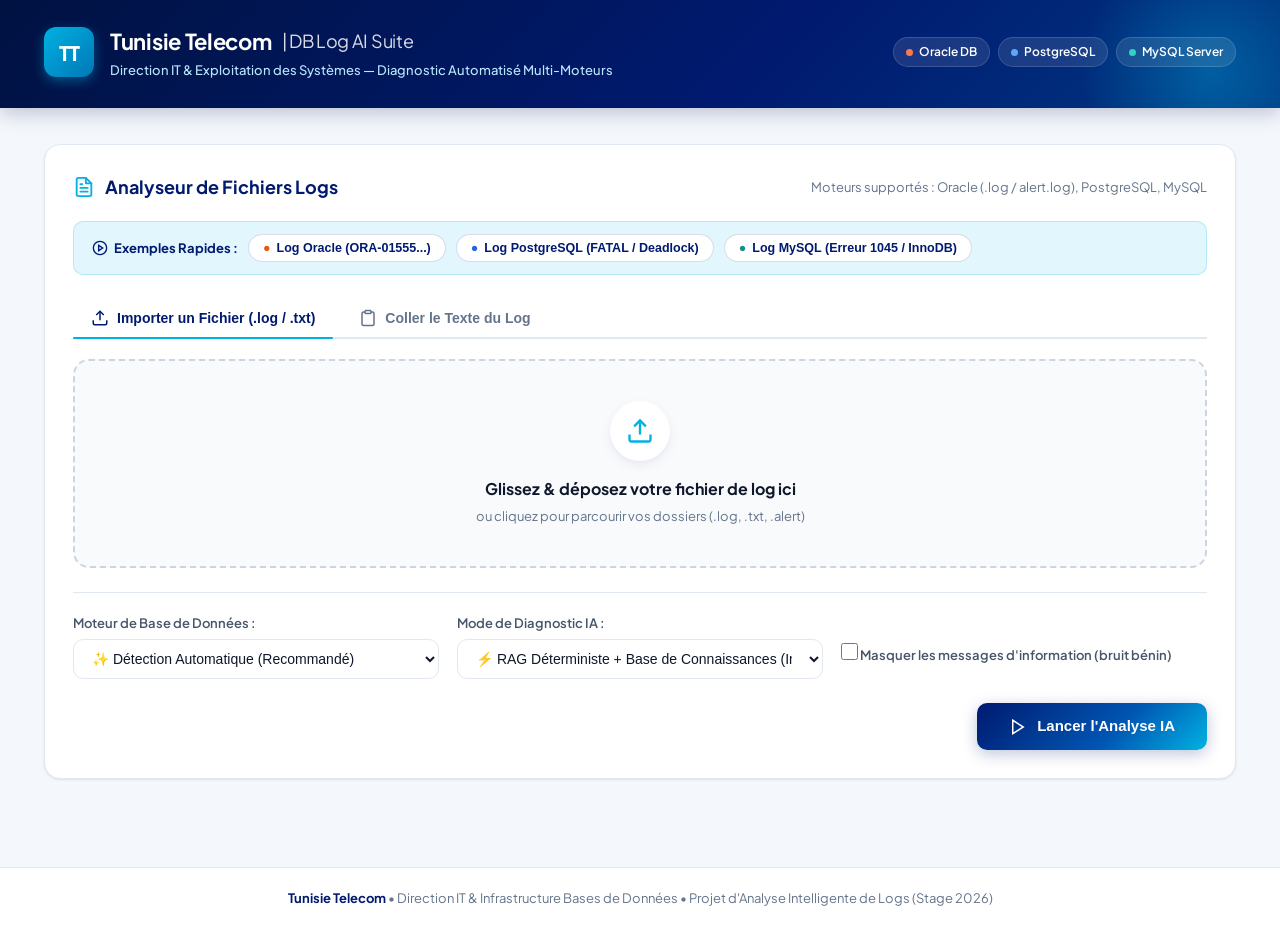
==== static/index.html @ 20596540 "feat: add Tunisie Telecom branded Web UI dashboard and Railway deployment configuration" ====
<!DOCTYPE html>
<html lang="fr">
<head>
  <meta charset="UTF-8">
  <meta name="viewport" content="width=device-width, initial-scale=1.0">
  <title>Tunisie Telecom — Triage & Diagnostic IA des Logs de Bases de Données</title>
  <meta name="description" content="Plateforme automatisée de diagnostic intelligent des logs de bases de données (Oracle, PostgreSQL, MySQL) développée pour Tunisie Telecom.">
  
  <!-- Fonts -->
  <link rel="preconnect" href="https://fonts.googleapis.com">
  <link rel="preconnect" href="https://fonts.gstatic.com" crossorigin>
  <link href="https://fonts.googleapis.com/css2?family=Plus+Jakarta+Sans:wght@400;500;600;700;800&family=JetBrains+Mono:wght@500;700&display=swap" rel="stylesheet">
  
  <!-- Main Stylesheet -->
  <link rel="stylesheet" href="/static/css/style.css">
</head>
<body>

  <!-- Header Navigation -->
  <header class="header">
    <div class="container header-content">
      <div class="brand-badge-wrapper">
        <div class="brand-logo-symbol" title="Tunisie Telecom">TT</div>
        <div class="brand-titles">
          <h1>Tunisie Telecom <span style="font-weight: 400; opacity: 0.85; font-size: 18px;">| DB Log AI Suite</span></h1>
          <div class="tagline">Direction IT & Exploitation des Systèmes — Diagnostic Automatisé Multi-Moteurs</div>
        </div>
      </div>

      <div class="supported-engines-chips">
        <div class="engine-chip oracle"><span class="dot"></span> Oracle DB</div>
        <div class="engine-chip postgres"><span class="dot"></span> PostgreSQL</div>
        <div class="engine-chip mysql"><span class="dot"></span> MySQL Server</div>
      </div>
    </div>
  </header>

  <!-- Main Workspace -->
  <main class="main-content">
    <div class="container">

      <!-- Analysis Form Card -->
      <section class="card" id="input-card">
        <div class="card-header">
          <h2 class="card-title">
            <svg width="22" height="22" viewBox="0 0 24 24" fill="none" stroke="currentColor" stroke-width="2" stroke-linecap="round" stroke-linejoin="round"><path d="M14 2H6a2 2 0 0 0-2 2v16a2 2 0 0 0 2 2h12a2 2 0 0 0 2-2V8z"></path><polyline points="14 2 14 8 20 8"></polyline><line x1="16" y1="13" x2="8" y2="13"></line><line x1="16" y1="17" x2="8" y2="17"></line><polyline points="10 9 9 9 8 9"></polyline></svg>
            Analyseur de Fichiers Logs
          </h2>
          <span style="font-size: 13px; color: var(--text-muted);">Moteurs supportés : Oracle (.log / alert.log), PostgreSQL, MySQL</span>
        </div>

        <!-- 1-Click Sample Testing Bar -->
        <div class="sample-bar">
          <span class="sample-bar-label">
            <svg width="16" height="16" viewBox="0 0 24 24" fill="none" stroke="currentColor" stroke-width="2"><circle cx="12" cy="12" r="10"></circle><polygon points="10 8 16 12 10 16 10 8"></polygon></svg>
            Exemples Rapides :
          </span>
          <button type="button" class="btn-sample" onclick="loadSampleLog('oracle')">
            <span style="color: var(--engine-oracle);">●</span> Log Oracle (ORA-01555...)
          </button>
          <button type="button" class="btn-sample" onclick="loadSampleLog('postgres')">
            <span style="color: var(--engine-postgres);">●</span> Log PostgreSQL (FATAL / Deadlock)
          </button>
          <button type="button" class="btn-sample" onclick="loadSampleLog('mysql')">
            <span style="color: var(--engine-mysql);">●</span> Log MySQL (Erreur 1045 / InnoDB)
          </button>
        </div>

        <!-- Tabs Navigation -->
        <div class="tabs-nav">
          <button type="button" class="tab-btn active" id="tab-upload-btn" onclick="switchTab('upload')">
            <svg width="18" height="18" viewBox="0 0 24 24" fill="none" stroke="currentColor" stroke-width="2"><path d="M21 15v4a2 2 0 0 1-2 2H5a2 2 0 0 1-2-2v-4"></path><polyline points="17 8 12 3 7 8"></polyline><line x1="12" y1="3" x2="12" y2="15"></line></svg>
            Importer un Fichier (.log / .txt)
          </button>
          <button type="button" class="tab-btn" id="tab-paste-btn" onclick="switchTab('paste')">
            <svg width="18" height="18" viewBox="0 0 24 24" fill="none" stroke="currentColor" stroke-width="2"><path d="M16 4h2a2 2 0 0 1 2 2v14a2 2 0 0 1-2 2H6a2 2 0 0 1-2-2V6a2 2 0 0 1 2-2h2"></path><rect x="8" y="2" width="8" height="4" rx="1" ry="1"></rect></svg>
            Coller le Texte du Log
          </button>
        </div>

        <!-- Tab 1: Dropzone File Upload -->
        <div id="tab-upload-content">
          <div class="dropzone" id="dropzone" onclick="document.getElementById('file-input').click()">
            <input type="file" id="file-input" style="display: none;" accept=".log,.txt,.alert">
            <div class="dropzone-icon">
              <svg width="28" height="28" viewBox="0 0 24 24" fill="none" stroke="currentColor" stroke-width="2"><path d="M21 15v4a2 2 0 0 1-2 2H5a2 2 0 0 1-2-2v-4"></path><polyline points="17 8 12 3 7 8"></polyline><line x1="12" y1="3" x2="12" y2="15"></line></svg>
            </div>
            <div class="dropzone-title">Glissez & déposez votre fichier de log ici</div>
            <div class="dropzone-hint">ou cliquez pour parcourir vos dossiers (.log, .txt, .alert)</div>
            <div id="selected-file-display" style="display: none;"></div>
          </div>
        </div>

        <!-- Tab 2: Raw Text Area -->
        <div id="tab-paste-content" style="display: none;">
          <textarea id="log-text-input" class="log-textarea" placeholder="Collez ici les lignes d'erreurs brutes ou le contenu complet de votre log de base de données..."></textarea>
        </div>

        <!-- Options Controls Grid -->
        <div class="controls-grid">
          <div class="control-group">
            <label for="engine-select">Moteur de Base de Données :</label>
            <select id="engine-select" class="select-input">
              <option value="auto" selected>✨ Détection Automatique (Recommandé)</option>
              <option value="oracle">Oracle Database</option>
              <option value="postgres">PostgreSQL</option>
              <option value="mysql">MySQL Server</option>
            </select>
          </div>

          <div class="control-group">
            <label for="mode-select">Mode de Diagnostic IA :</label>
            <select id="mode-select" class="select-input">
              <option value="mock" selected>⚡ RAG Déterministe + Base de Connaissances (Instantané)</option>
              <option value="t5">🧠 Modèle FLAN-T5 Fine-Tuné (Local)</option>
              <option value="gemini">🌐 Mode Hybride LLM (API)</option>
            </select>
          </div>

          <div class="control-group">
            <label class="checkbox-label">
              <input type="checkbox" id="filter-info-checkbox">
              <span>Masquer les messages d'information (bruit bénin)</span>
            </label>
          </div>
        </div>

        <!-- Submit Button -->
        <div class="submit-wrapper">
          <button type="button" class="btn-primary" id="btn-submit" onclick="submitAnalysis()">
            <span class="spinner" id="loading-spinner"></span>
            <span id="btn-text">
              <svg width="18" height="18" viewBox="0 0 24 24" fill="none" stroke="currentColor" stroke-width="2" style="vertical-align: middle; margin-right: 6px;"><polygon points="5 3 19 12 5 21 5 3"></polygon></svg>
              Lancer l'Analyse IA
            </span>
          </button>
        </div>
      </section>

      <!-- Results Dashboard Section -->
      <section id="results-section">
        
        <!-- Engine Auto-Detection Banner -->
        <div class="engine-banner" id="engine-banner">
          <div class="engine-info-main">
            <div class="engine-icon-badge" id="engine-badge-icon">DB</div>
            <div class="engine-text">
              <h3 id="engine-banner-title">Oracle Database détecté</h3>
              <p id="engine-banner-subtitle">Analyse effectuée avec le parser spécialisé et la base de connaissances 27k+</p>
            </div>
          </div>
          <div class="confidence-gauge">
            <span style="font-size: 12px; color: var(--text-muted);">Confiance Détection :</span>
            <div class="confidence-bar">
              <div class="confidence-fill" id="confidence-fill" style="width: 95%;"></div>
            </div>
            <span class="confidence-value" id="confidence-val">95%</span>
          </div>
        </div>

        <!-- KPI Summary Cards -->
        <div class="kpi-grid">
          <div class="kpi-card">
            <div class="kpi-icon occurrences">
              <svg width="24" height="24" viewBox="0 0 24 24" fill="none" stroke="currentColor" stroke-width="2"><path d="M14 2H6a2 2 0 0 0-2 2v16a2 2 0 0 0 2 2h12a2 2 0 0 0 2-2V8z"></path><polyline points="14 2 14 8 20 8"></polyline><line x1="16" y1="13" x2="8" y2="13"></line><line x1="16" y1="17" x2="8" y2="17"></line></svg>
            </div>
            <div class="kpi-data">
              <div class="kpi-num" id="kpi-total-occurrences">0</div>
              <div class="kpi-label">Occurrences Totales</div>
            </div>
          </div>

          <div class="kpi-card">
            <div class="kpi-icon unique">
              <svg width="24" height="24" viewBox="0 0 24 24" fill="none" stroke="currentColor" stroke-width="2"><rect x="3" y="3" width="7" height="7"></rect><rect x="14" y="3" width="7" height="7"></rect><rect x="14" y="14" width="7" height="7"></rect><rect x="3" y="14" width="7" height="7"></rect></svg>
            </div>
            <div class="kpi-data">
              <div class="kpi-num" id="kpi-unique-codes">0</div>
              <div class="kpi-label">Codes d'Erreurs Uniques</div>
            </div>
          </div>

          <div class="kpi-card">
            <div class="kpi-icon critical">
              <svg width="24" height="24" viewBox="0 0 24 24" fill="none" stroke="currentColor" stroke-width="2"><circle cx="12" cy="12" r="10"></circle><line x1="12" y1="8" x2="12" y2="12"></line><line x1="12" y1="16" x2="12.01" y2="16"></line></svg>
            </div>
            <div class="kpi-data">
              <div class="kpi-num" id="kpi-real-errors">0</div>
              <div class="kpi-label">Erreurs Réelles (Actionnables)</div>
            </div>
          </div>

          <div class="kpi-card">
            <div class="kpi-icon informational">
              <svg width="24" height="24" viewBox="0 0 24 24" fill="none" stroke="currentColor" stroke-width="2"><circle cx="12" cy="12" r="10"></circle><line x1="12" y1="16" x2="12" y2="12"></line><line x1="12" y1="8" x2="12.01" y2="8"></line></svg>
            </div>
            <div class="kpi-data">
              <div class="kpi-num" id="kpi-informational">0</div>
              <div class="kpi-label">Messages Informatifs</div>
            </div>
          </div>
        </div>

        <!-- Filter & Actions Bar -->
        <div class="results-toolbar">
          <div class="filter-group">
            <button type="button" class="btn-filter active" onclick="filterFindings('all', this)">Tous (<span id="count-all">0</span>)</button>
            <button type="button" class="btn-filter" onclick="filterFindings('real', this)">Erreurs Réelles (<span id="count-real">0</span>)</button>
            <button type="button" class="btn-filter" onclick="filterFindings('info', this)">Informatifs (<span id="count-info">0</span>)</button>
          </div>

          <input type="text" id="search-code-input" class="search-input" placeholder="🔍 Rechercher un code d'erreur..." oninput="searchFindings(this.value)">

          <div class="actions-group">
            <button type="button" class="btn-action" onclick="downloadMarkdownReport()">
              <svg width="16" height="16" viewBox="0 0 24 24" fill="none" stroke="currentColor" stroke-width="2"><path d="M21 15v4a2 2 0 0 1-2 2H5a2 2 0 0 1-2-2v-4"></path><polyline points="7 10 12 15 17 10"></polyline><line x1="12" y1="15" x2="12" y2="3"></line></svg>
              Rapport Markdown (.md)
            </button>
            <button type="button" class="btn-action" onclick="downloadJsonReport()">
              <svg width="16" height="16" viewBox="0 0 24 24" fill="none" stroke="currentColor" stroke-width="2"><path d="M21 15v4a2 2 0 0 1-2 2H5a2 2 0 0 1-2-2v-4"></path><polyline points="7 10 12 15 17 10"></polyline><line x1="12" y1="15" x2="12" y2="3"></line></svg>
              Données JSON (.json)
            </button>
          </div>
        </div>

        <!-- Error Findings Container -->
        <div id="findings-container"></div>

      </section>

    </div>
  </main>

  <!-- Footer -->
  <footer class="footer">
    <div class="container">
      <p><span class="footer-brand">Tunisie Telecom</span> • Direction IT & Infrastructure Bases de Données • Projet d'Analyse Intelligente de Logs (Stage 2026)</p>
    </div>
  </footer>

  <!-- Main JavaScript App -->
  <script src="/static/js/app.js"></script>
</body>
</html>
---- static/css/style.css ----
/* ==========================================================================
   Tunisie Telecom - Database Log AI Triage Design System
   Brand Palette: TT Deep Navy (#001A70) & TT Signature Cyan (#00B2E2)
   ========================================================================== */

:root {
  /* TT Brand Colors */
  --tt-navy-dark: #001242;
  --tt-navy: #001A70;
  --tt-navy-light: #002D62;
  --tt-blue: #0056B3;
  --tt-cyan: #00B2E2;
  --tt-cyan-light: #E1F6FD;
  --tt-cyan-glow: rgba(0, 178, 226, 0.25);
  
  /* Neutral Slate Palette */
  --bg-main: #F4F7FC;
  --bg-card: #FFFFFF;
  --bg-card-subtle: #F8FAFC;
  --text-primary: #0F172A;
  --text-secondary: #475569;
  --text-muted: #64748B;
  --border-color: #E2E8F0;
  --border-focus: #00B2E2;
  
  /* Status Colors */
  --color-error: #DC2626;
  --color-error-bg: #FEF2F2;
  --color-error-border: #FECACA;
  
  --color-warning: #D97706;
  --color-warning-bg: #FFFBEB;
  --color-warning-border: #FDE68A;
  
  --color-success: #059669;
  --color-success-bg: #ECFDF5;
  --color-success-border: #A7F3D0;
  
  --color-info: #0284C7;
  --color-info-bg: #F0F9FF;
  --color-info-border: #BAE6FD;

  /* Engine Theme Colors */
  --engine-oracle: #EA580C;
  --engine-postgres: #2563EB;
  --engine-mysql: #0D9488;

  /* Shadows & Elevations */
  --shadow-sm: 0 1px 3px rgba(0, 26, 112, 0.06), 0 1px 2px rgba(0, 0, 0, 0.04);
  --shadow-md: 0 4px 14px -2px rgba(0, 26, 112, 0.08), 0 2px 6px -1px rgba(0, 0, 0, 0.03);
  --shadow-lg: 0 10px 25px -3px rgba(0, 26, 112, 0.12), 0 4px 10px -2px rgba(0, 0, 0, 0.04);
  --shadow-hover: 0 14px 30px -4px rgba(0, 178, 226, 0.2), 0 6px 12px -2px rgba(0, 26, 112, 0.08);

  --radius-sm: 6px;
  --radius-md: 10px;
  --radius-lg: 16px;
  --radius-full: 9999px;
  --transition: all 0.22s cubic-bezier(0.4, 0, 0.2, 1);
}

/* Reset & Base Setup */
*, *::before, *::after {
  box-sizing: border-box;
  margin: 0;
  padding: 0;
}

body {
  font-family: 'Plus Jakarta Sans', -apple-system, BlinkMacSystemFont, 'Segoe UI', Roboto, Helvetica, Arial, sans-serif;
  background-color: var(--bg-main);
  color: var(--text-primary);
  line-height: 1.55;
  -webkit-font-smoothing: antialiased;
  min-height: 100vh;
  display: flex;
  flex-direction: column;
}

/* Container */
.container {
  width: 100%;
  max-width: 1240px;
  margin: 0 auto;
  padding: 0 24px;
}

/* ==========================================================================
   Header & Brand Navigation
   ========================================================================== */
.header {
  background: linear-gradient(135deg, var(--tt-navy-dark) 0%, var(--tt-navy) 60%, #003882 100%);
  color: #FFFFFF;
  padding: 24px 0 28px 0;
  box-shadow: 0 4px 20px rgba(0, 18, 66, 0.25);
  position: relative;
  overflow: hidden;
}

.header::after {
  content: "";
  position: absolute;
  top: -60px;
  right: -60px;
  width: 260px;
  height: 260px;
  background: radial-gradient(circle, rgba(0, 178, 226, 0.35) 0%, rgba(0, 178, 226, 0) 70%);
  border-radius: 50%;
  pointer-events: none;
}

.header-content {
  display: flex;
  justify-content: space-between;
  align-items: center;
  flex-wrap: wrap;
  gap: 20px;
  position: relative;
  z-index: 1;
}

.brand-badge-wrapper {
  display: flex;
  align-items: center;
  gap: 16px;
}

.brand-logo-symbol {
  width: 50px;
  height: 50px;
  background: linear-gradient(135deg, var(--tt-cyan) 0%, #0077B6 100%);
  border-radius: 12px;
  display: flex;
  align-items: center;
  justify-content: center;
  box-shadow: 0 4px 12px rgba(0, 178, 226, 0.4);
  color: #FFFFFF;
  font-weight: 800;
  font-size: 20px;
  letter-spacing: -0.5px;
}

.brand-titles h1 {
  font-size: 22px;
  font-weight: 700;
  letter-spacing: -0.3px;
  display: flex;
  align-items: center;
  gap: 10px;
}

.brand-titles .tagline {
  font-size: 13px;
  color: #BAE6FD;
  font-weight: 500;
  margin-top: 2px;
}

.supported-engines-chips {
  display: flex;
  gap: 8px;
  flex-wrap: wrap;
}

.engine-chip {
  padding: 5px 12px;
  border-radius: var(--radius-full);
  font-size: 12px;
  font-weight: 600;
  display: inline-flex;
  align-items: center;
  gap: 6px;
  backdrop-filter: blur(8px);
  border: 1px solid rgba(255, 255, 255, 0.15);
  background: rgba(255, 255, 255, 0.1);
  color: #FFFFFF;
}

.engine-chip.oracle .dot { background-color: #FF7849; }
.engine-chip.postgres .dot { background-color: #60A5FA; }
.engine-chip.mysql .dot { background-color: #2DD4BF; }

.dot {
  width: 7px;
  height: 7px;
  border-radius: 50%;
  display: inline-block;
}

/* ==========================================================================
   Main Content Layout
   ========================================================================== */
.main-content {
  padding: 36px 0 60px 0;
  flex: 1;
}

/* Cards System */
.card {
  background: var(--bg-card);
  border: 1px solid var(--border-color);
  border-radius: var(--radius-lg);
  box-shadow: var(--shadow-sm);
  padding: 28px;
  margin-bottom: 28px;
  transition: var(--transition);
}

.card:hover {
  box-shadow: var(--shadow-md);
}

.card-header {
  display: flex;
  justify-content: space-between;
  align-items: center;
  margin-bottom: 20px;
  flex-wrap: wrap;
  gap: 12px;
}

.card-title {
  font-size: 18px;
  font-weight: 700;
  color: var(--tt-navy);
  display: flex;
  align-items: center;
  gap: 10px;
}

.card-title svg {
  color: var(--tt-cyan);
}

/* ==========================================================================
   Sample Buttons
   ========================================================================== */
.sample-bar {
  display: flex;
  align-items: center;
  gap: 10px;
  flex-wrap: wrap;
  background: var(--tt-cyan-light);
  padding: 12px 18px;
  border-radius: var(--radius-md);
  margin-bottom: 24px;
  border: 1px solid rgba(0, 178, 226, 0.2);
}

.sample-bar-label {
  font-size: 13px;
  font-weight: 700;
  color: var(--tt-navy);
  display: flex;
  align-items: center;
  gap: 6px;
}

.btn-sample {
  background: #FFFFFF;
  border: 1px solid rgba(0, 26, 112, 0.15);
  color: var(--tt-navy);
  padding: 6px 14px;
  border-radius: var(--radius-full);
  font-size: 12.5px;
  font-weight: 600;
  cursor: pointer;
  transition: var(--transition);
  display: inline-flex;
  align-items: center;
  gap: 6px;
}

.btn-sample:hover {
  background: var(--tt-navy);
  color: #FFFFFF;
  border-color: var(--tt-navy);
  transform: translateY(-1px);
  box-shadow: 0 4px 10px rgba(0, 26, 112, 0.15);
}

/* ==========================================================================
   Tabs
   ========================================================================== */
.tabs-nav {
  display: flex;
  gap: 8px;
  border-bottom: 2px solid var(--border-color);
  margin-bottom: 20px;
}

.tab-btn {
  padding: 10px 18px;
  border: none;
  background: none;
  font-size: 14px;
  font-weight: 600;
  color: var(--text-muted);
  cursor: pointer;
  position: relative;
  transition: var(--transition);
  display: inline-flex;
  align-items: center;
  gap: 8px;
}

.tab-btn:hover {
  color: var(--tt-navy);
}

.tab-btn.active {
  color: var(--tt-navy);
  font-weight: 700;
}

.tab-btn.active::after {
  content: "";
  position: absolute;
  bottom: -2px;
  left: 0;
  right: 0;
  height: 2.5px;
  background: var(--tt-cyan);
  border-radius: 2px;
}

/* ==========================================================================
   Dropzone Uploader
   ========================================================================== */
.dropzone {
  border: 2px dashed #CBD5E1;
  border-radius: var(--radius-lg);
  padding: 40px 24px;
  text-align: center;
  background: var(--bg-card-subtle);
  cursor: pointer;
  transition: var(--transition);
  position: relative;
}

.dropzone:hover, .dropzone.dragover {
  border-color: var(--tt-cyan);
  background: var(--tt-cyan-light);
  transform: scale(1.002);
}

.dropzone-icon {
  width: 60px;
  height: 60px;
  background: #FFFFFF;
  border-radius: 50%;
  display: inline-flex;
  align-items: center;
  justify-content: center;
  color: var(--tt-cyan);
  box-shadow: var(--shadow-md);
  margin-bottom: 16px;
  transition: var(--transition);
}

.dropzone:hover .dropzone-icon {
  transform: translateY(-3px) scale(1.05);
  color: var(--tt-navy);
}

.dropzone-title {
  font-size: 16px;
  font-weight: 700;
  color: var(--text-primary);
  margin-bottom: 4px;
}

.dropzone-hint {
  font-size: 13px;
  color: var(--text-muted);
}

.selected-file-pill {
  display: inline-flex;
  align-items: center;
  gap: 10px;
  background: #FFFFFF;
  border: 1px solid var(--tt-cyan);
  color: var(--tt-navy);
  padding: 8px 16px;
  border-radius: var(--radius-full);
  margin-top: 16px;
  font-weight: 600;
  font-size: 13px;
  box-shadow: var(--shadow-sm);
}

.selected-file-pill .remove-file {
  cursor: pointer;
  color: var(--text-muted);
  font-size: 16px;
  line-height: 1;
}

.selected-file-pill .remove-file:hover {
  color: var(--color-error);
}

/* Text Area Tab */
.log-textarea {
  width: 100%;
  height: 180px;
  font-family: 'JetBrains Mono', 'Fira Code', Consolas, monospace;
  font-size: 13px;
  padding: 16px;
  border: 1px solid var(--border-color);
  border-radius: var(--radius-md);
  background: #F8FAFC;
  color: var(--text-primary);
  resize: vertical;
  line-height: 1.5;
  transition: var(--transition);
}

.log-textarea:focus {
  outline: none;
  border-color: var(--tt-cyan);
  background: #FFFFFF;
  box-shadow: 0 0 0 3px var(--tt-cyan-glow);
}

/* ==========================================================================
   Options Bar & Submit Button
   ========================================================================== */
.controls-grid {
  display: grid;
  grid-template-columns: repeat(auto-fit, minmax(220px, 1fr));
  gap: 18px;
  margin-top: 24px;
  padding-top: 20px;
  border-top: 1px solid var(--border-color);
}

.control-group label {
  display: block;
  font-size: 13px;
  font-weight: 600;
  color: var(--text-secondary);
  margin-bottom: 6px;
}

.select-input {
  width: 100%;
  padding: 10px 14px;
  border-radius: var(--radius-md);
  border: 1px solid var(--border-color);
  background: #FFFFFF;
  font-size: 14px;
  color: var(--text-primary);
  font-weight: 500;
  transition: var(--transition);
  cursor: pointer;
}

.select-input:focus {
  outline: none;
  border-color: var(--tt-cyan);
  box-shadow: 0 0 0 3px var(--tt-cyan-glow);
}

.checkbox-label {
  display: flex;
  align-items: center;
  gap: 10px;
  font-size: 13.5px;
  font-weight: 500;
  color: var(--text-secondary);
  cursor: pointer;
  margin-top: 30px;
}

.checkbox-label input[type="checkbox"] {
  width: 17px;
  height: 17px;
  accent-color: var(--tt-cyan);
  cursor: pointer;
}

.submit-wrapper {
  margin-top: 24px;
  display: flex;
  justify-content: flex-end;
}

.btn-primary {
  background: linear-gradient(135deg, var(--tt-navy) 0%, var(--tt-blue) 60%, var(--tt-cyan) 100%);
  color: #FFFFFF;
  border: none;
  padding: 14px 32px;
  border-radius: var(--radius-md);
  font-size: 15px;
  font-weight: 700;
  cursor: pointer;
  display: inline-flex;
  align-items: center;
  gap: 10px;
  box-shadow: 0 4px 15px rgba(0, 26, 112, 0.25);
  transition: var(--transition);
}

.btn-primary:hover {
  transform: translateY(-2px);
  box-shadow: 0 8px 25px rgba(0, 178, 226, 0.35);
}

.btn-primary:disabled {
  opacity: 0.6;
  cursor: not-allowed;
  transform: none;
}

/* Spinner */
.spinner {
  width: 18px;
  height: 18px;
  border: 2.5px solid rgba(255, 255, 255, 0.3);
  border-top-color: #FFFFFF;
  border-radius: 50%;
  animation: spin 0.75s linear infinite;
  display: none;
}

@keyframes spin {
  to { transform: rotate(360deg); }
}

/* ==========================================================================
   Results Dashboard
   ========================================================================== */
#results-section {
  display: none;
  animation: fadeIn 0.4s ease-out;
}

@keyframes fadeIn {
  from { opacity: 0; transform: translateY(12px); }
  to { opacity: 1; transform: translateY(0); }
}

/* Engine Banner */
.engine-banner {
  background: #FFFFFF;
  border: 1px solid var(--border-color);
  border-left: 6px solid var(--tt-navy);
  border-radius: var(--radius-lg);
  padding: 20px 24px;
  display: flex;
  justify-content: space-between;
  align-items: center;
  flex-wrap: wrap;
  gap: 16px;
  margin-bottom: 24px;
  box-shadow: var(--shadow-sm);
}

.engine-info-main {
  display: flex;
  align-items: center;
  gap: 14px;
}

.engine-icon-badge {
  width: 44px;
  height: 44px;
  border-radius: 10px;
  display: flex;
  align-items: center;
  justify-content: center;
  font-weight: 800;
  font-size: 18px;
  color: #FFFFFF;
}

.engine-icon-badge.oracle { background: var(--engine-oracle); }
.engine-icon-badge.postgres { background: var(--engine-postgres); }
.engine-icon-badge.mysql { background: var(--engine-mysql); }

.engine-text h3 {
  font-size: 17px;
  font-weight: 700;
  color: var(--tt-navy);
}

.engine-text p {
  font-size: 13px;
  color: var(--text-muted);
}

.confidence-gauge {
  display: flex;
  align-items: center;
  gap: 12px;
  background: var(--bg-card-subtle);
  padding: 8px 16px;
  border-radius: var(--radius-full);
  border: 1px solid var(--border-color);
}

.confidence-bar {
  width: 100px;
  height: 8px;
  background: #E2E8F0;
  border-radius: var(--radius-full);
  overflow: hidden;
}

.confidence-fill {
  height: 100%;
  background: linear-gradient(90deg, var(--tt-blue), var(--tt-cyan));
  border-radius: var(--radius-full);
  transition: width 0.8s ease-in-out;
}

.confidence-value {
  font-size: 13px;
  font-weight: 700;
  color: var(--tt-navy);
}

/* KPI Summary Cards */
.kpi-grid {
  display: grid;
  grid-template-columns: repeat(auto-fit, minmax(220px, 1fr));
  gap: 18px;
  margin-bottom: 28px;
}

.kpi-card {
  background: #FFFFFF;
  border: 1px solid var(--border-color);
  border-radius: var(--radius-md);
  padding: 20px;
  box-shadow: var(--shadow-sm);
  display: flex;
  align-items: center;
  gap: 16px;
  transition: var(--transition);
}

.kpi-card:hover {
  transform: translateY(-2px);
  box-shadow: var(--shadow-md);
}

.kpi-icon {
  width: 48px;
  height: 48px;
  border-radius: 12px;
  display: flex;
  align-items: center;
  justify-content: center;
  flex-shrink: 0;
}

.kpi-icon.occurrences { background: var(--tt-cyan-light); color: var(--tt-navy); }
.kpi-icon.unique { background: #EEF2FF; color: #4F46E5; }
.kpi-icon.critical { background: var(--color-error-bg); color: var(--color-error); }
.kpi-icon.informational { background: #F1F5F9; color: var(--text-muted); }

.kpi-data .kpi-num {
  font-size: 24px;
  font-weight: 800;
  color: var(--text-primary);
  line-height: 1.1;
}

.kpi-data .kpi-label {
  font-size: 12.5px;
  font-weight: 600;
  color: var(--text-muted);
  margin-top: 3px;
}

/* Filter & Action Toolbar */
.results-toolbar {
  display: flex;
  justify-content: space-between;
  align-items: center;
  flex-wrap: wrap;
  gap: 14px;
  margin-bottom: 20px;
}

.filter-group {
  display: flex;
  gap: 8px;
  flex-wrap: wrap;
}

.btn-filter {
  padding: 7px 14px;
  border-radius: var(--radius-full);
  border: 1px solid var(--border-color);
  background: #FFFFFF;
  font-size: 13px;
  font-weight: 600;
  color: var(--text-secondary);
  cursor: pointer;
  transition: var(--transition);
}

.btn-filter:hover {
  border-color: var(--tt-navy);
  color: var(--tt-navy);
}

.btn-filter.active {
  background: var(--tt-navy);
  color: #FFFFFF;
  border-color: var(--tt-navy);
}

.search-input {
  padding: 8px 14px;
  border-radius: var(--radius-full);
  border: 1px solid var(--border-color);
  font-size: 13px;
  min-width: 220px;
  transition: var(--transition);
}

.search-input:focus {
  outline: none;
  border-color: var(--tt-cyan);
  box-shadow: 0 0 0 2px var(--tt-cyan-glow);
}

.actions-group {
  display: flex;
  gap: 8px;
}

.btn-action {
  background: #FFFFFF;
  border: 1px solid var(--border-color);
  color: var(--tt-navy);
  padding: 8px 14px;
  border-radius: var(--radius-md);
  font-size: 13px;
  font-weight: 600;
  cursor: pointer;
  display: inline-flex;
  align-items: center;
  gap: 6px;
  transition: var(--transition);
}

.btn-action:hover {
  background: var(--tt-cyan-light);
  border-color: var(--tt-cyan);
}

/* ==========================================================================
   Error Diagnostic Cards
   ========================================================================== */
.finding-card {
  background: #FFFFFF;
  border: 1px solid var(--border-color);
  border-radius: var(--radius-lg);
  margin-bottom: 18px;
  overflow: hidden;
  box-shadow: var(--shadow-sm);
  transition: var(--transition);
}

.finding-card:hover {
  box-shadow: var(--shadow-md);
}

.finding-card.real-error {
  border-left: 5px solid var(--color-error);
}

.finding-card.informational {
  border-left: 5px solid #94A3B8;
  opacity: 0.85;
}

.finding-header {
  padding: 16px 20px;
  background: #FAFAFC;
  border-bottom: 1px solid var(--border-color);
  display: flex;
  justify-content: space-between;
  align-items: center;
  flex-wrap: wrap;
  gap: 12px;
}

.finding-code-badge {
  font-family: 'JetBrains Mono', Consolas, monospace;
  font-size: 15px;
  font-weight: 700;
  color: var(--tt-navy);
  background: #FFFFFF;
  padding: 4px 12px;
  border-radius: var(--radius-sm);
  border: 1px solid var(--border-color);
}

.finding-tags {
  display: flex;
  align-items: center;
  gap: 8px;
  flex-wrap: wrap;
}

.tag {
  padding: 4px 10px;
  border-radius: var(--radius-full);
  font-size: 11.5px;
  font-weight: 700;
  text-transform: uppercase;
  letter-spacing: 0.3px;
}

.tag.tag-real {
  background: var(--color-error-bg);
  color: var(--color-error);
  border: 1px solid var(--color-error-border);
}

.tag.tag-info {
  background: #F1F5F9;
  color: #475569;
  border: 1px solid #CBD5E1;
}

.tag.tag-count {
  background: var(--tt-cyan-light);
  color: var(--tt-navy);
  border: 1px solid rgba(0, 178, 226, 0.3);
}

.finding-body {
  padding: 20px;
}

.diagnosis-section {
  margin-bottom: 14px;
}

.diagnosis-label {
  font-size: 12px;
  font-weight: 700;
  text-transform: uppercase;
  letter-spacing: 0.5px;
  color: var(--text-muted);
  margin-bottom: 4px;
  display: flex;
  align-items: center;
  gap: 6px;
}

.diagnosis-text {
  font-size: 14px;
  color: var(--text-primary);
  line-height: 1.6;
}

.solution-box {
  background: var(--color-success-bg);
  border: 1px solid var(--color-success-border);
  padding: 12px 16px;
  border-radius: var(--radius-md);
  margin-top: 12px;
}

.solution-box .diagnosis-label {
  color: var(--color-success);
}

.solution-box .diagnosis-text {
  color: #064E3B;
  font-weight: 500;
}

/* Collapsible Raw Context */
.context-toggle {
  margin-top: 14px;
  border-top: 1px solid var(--border-color);
  padding-top: 12px;
}

.btn-toggle-context {
  background: none;
  border: none;
  font-size: 12.5px;
  font-weight: 600;
  color: var(--tt-blue);
  cursor: pointer;
  display: inline-flex;
  align-items: center;
  gap: 5px;
}

.raw-log-snippet {
  margin-top: 10px;
  background: #0F172A;
  color: #E2E8F0;
  padding: 12px 16px;
  border-radius: var(--radius-md);
  font-family: 'JetBrains Mono', Consolas, monospace;
  font-size: 12px;
  overflow-x: auto;
  line-height: 1.5;
  display: none;
}

/* ==========================================================================
   Footer
   ========================================================================== */
.footer {
  background: #FFFFFF;
  border-top: 1px solid var(--border-color);
  padding: 20px 0;
  margin-top: auto;
  text-align: center;
  font-size: 13px;
  color: var(--text-muted);
}

.footer-brand {
  font-weight: 700;
  color: var(--tt-navy);
}

/* Responsive */
@media (max-width: 768px) {
  .header-content {
    flex-direction: column;
    align-items: flex-start;
  }
  .results-toolbar {
    flex-direction: column;
    align-items: stretch;
  }
  .search-input {
    width: 100%;
  }
}
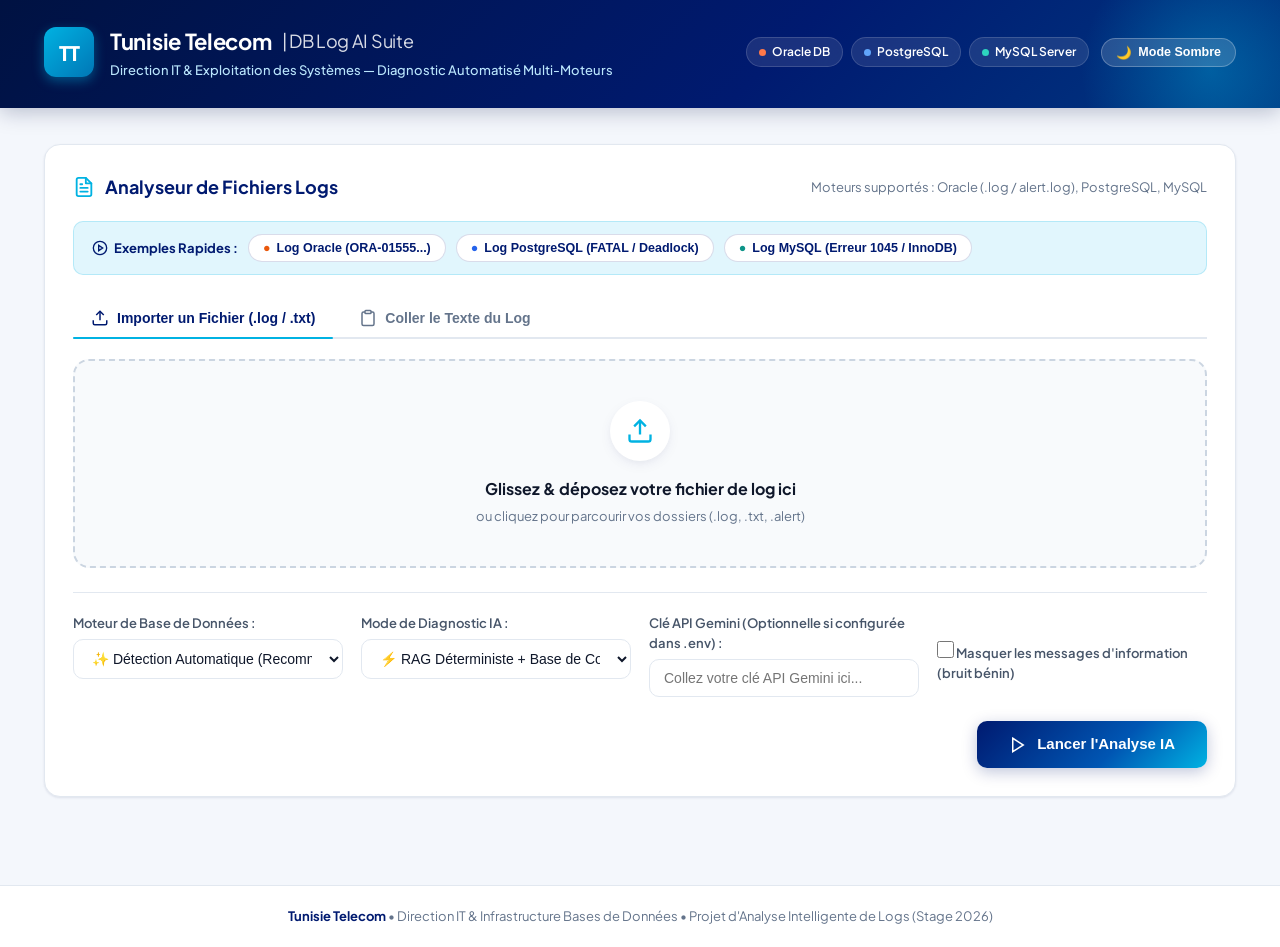
==== commit 2fbb9900: "feat: add dark mode theme toggle and Google Gemini hybrid LLM mode" ====
--- a/static/index.html
+++ b/static/index.html
@@ -27,10 +27,15 @@
         </div>
       </div>
 
-      <div class="supported-engines-chips">
-        <div class="engine-chip oracle"><span class="dot"></span> Oracle DB</div>
-        <div class="engine-chip postgres"><span class="dot"></span> PostgreSQL</div>
-        <div class="engine-chip mysql"><span class="dot"></span> MySQL Server</div>
+      <div style="display: flex; align-items: center; gap: 12px; flex-wrap: wrap;">
+        <div class="supported-engines-chips">
+          <div class="engine-chip oracle"><span class="dot"></span> Oracle DB</div>
+          <div class="engine-chip postgres"><span class="dot"></span> PostgreSQL</div>
+          <div class="engine-chip mysql"><span class="dot"></span> MySQL Server</div>
+        </div>
+        <button type="button" class="btn-theme-toggle" id="theme-toggle-btn" onclick="toggleTheme()">
+          <span id="theme-icon">🌙</span> <span id="theme-text">Mode Sombre</span>
+        </button>
       </div>
     </div>
   </header>
@@ -110,15 +115,20 @@
 
           <div class="control-group">
             <label for="mode-select">Mode de Diagnostic IA :</label>
-            <select id="mode-select" class="select-input">
+            <select id="mode-select" class="select-input" onchange="handleModeChange(this.value)">
               <option value="mock" selected>⚡ RAG Déterministe + Base de Connaissances (Instantané)</option>
+              <option value="gemini">🌐 Mode Hybride LLM (Google Gemini API)</option>
               <option value="t5">🧠 Modèle FLAN-T5 Fine-Tuné (Local)</option>
-              <option value="gemini">🌐 Mode Hybride LLM (API)</option>
             </select>
           </div>
 
+          <div class="control-group" id="api-key-group">
+            <label for="api-key-input">Clé API Gemini (Optionnelle si configurée dans .env) :</label>
+            <input type="password" id="api-key-input" class="select-input" placeholder="Collez votre clé API Gemini ici..." onchange="saveApiKey(this.value)">
+          </div>
+
           <div class="control-group">
-            <label class="checkbox-label">
+            <label class="checkbox-label" style="margin-top: 28px;">
               <input type="checkbox" id="filter-info-checkbox">
               <span>Masquer les messages d'information (bruit bénin)</span>
             </label>
--- a/static/css/style.css
+++ b/static/css/style.css
@@ -65,6 +65,123 @@
   padding: 0;
 }
 
+/* Dark Theme Overrides */
+[data-theme="dark"] {
+  --bg-main: #0B132B;
+  --bg-card: #1C2541;
+  --bg-card-subtle: #131E3A;
+  --text-primary: #F8FAFC;
+  --text-secondary: #CBD5E1;
+  --text-muted: #94A3B8;
+  --border-color: #334155;
+  --border-focus: #00D2FF;
+
+  --tt-cyan-light: rgba(0, 178, 226, 0.16);
+  --color-error-bg: rgba(220, 38, 38, 0.18);
+  --color-error-border: rgba(239, 68, 68, 0.4);
+  --color-warning-bg: rgba(217, 119, 6, 0.18);
+  --color-warning-border: rgba(245, 158, 11, 0.4);
+  --color-success-bg: rgba(5, 150, 105, 0.18);
+  --color-success-border: rgba(16, 185, 129, 0.4);
+  --color-info-bg: rgba(2, 132, 199, 0.18);
+  --color-info-border: rgba(56, 189, 248, 0.4);
+
+  --shadow-sm: 0 1px 3px rgba(0, 0, 0, 0.3);
+  --shadow-md: 0 4px 14px -2px rgba(0, 0, 0, 0.4);
+  --shadow-lg: 0 10px 25px -3px rgba(0, 0, 0, 0.6);
+}
+
+[data-theme="dark"] .footer {
+  background: #0B132B;
+  border-color: #334155;
+}
+
+[data-theme="dark"] .btn-sample {
+  background: #1C2541;
+  color: #F8FAFC;
+  border-color: #334155;
+}
+
+[data-theme="dark"] .btn-sample:hover {
+  background: var(--tt-cyan);
+  color: #001242;
+  border-color: var(--tt-cyan);
+}
+
+[data-theme="dark"] .select-input,
+[data-theme="dark"] .log-textarea,
+[data-theme="dark"] .search-input {
+  background: #131E3A;
+  color: #F8FAFC;
+  border-color: #334155;
+}
+
+[data-theme="dark"] .dropzone {
+  background: #131E3A;
+  border-color: #475569;
+}
+
+[data-theme="dark"] .dropzone-icon {
+  background: #1C2541;
+}
+
+[data-theme="dark"] .dropzone-title {
+  color: #F8FAFC;
+}
+
+[data-theme="dark"] .finding-header {
+  background: #151D33;
+}
+
+[data-theme="dark"] .finding-code-badge {
+  background: #0B132B;
+  color: #38BDF8;
+  border-color: #334155;
+}
+
+[data-theme="dark"] .btn-filter,
+[data-theme="dark"] .btn-action {
+  background: #1C2541;
+  color: #F8FAFC;
+  border-color: #334155;
+}
+
+[data-theme="dark"] .btn-filter.active {
+  background: var(--tt-cyan);
+  color: #001242;
+  border-color: var(--tt-cyan);
+}
+
+[data-theme="dark"] .engine-banner,
+[data-theme="dark"] .kpi-card {
+  background: #1C2541;
+}
+
+[data-theme="dark"] .solution-box .diagnosis-text {
+  color: #A7F3D0;
+}
+
+/* Theme Toggle Button */
+.btn-theme-toggle {
+  background: rgba(255, 255, 255, 0.15);
+  border: 1px solid rgba(255, 255, 255, 0.25);
+  color: #FFFFFF;
+  padding: 6px 14px;
+  border-radius: var(--radius-full);
+  font-size: 12.5px;
+  font-weight: 600;
+  cursor: pointer;
+  display: inline-flex;
+  align-items: center;
+  gap: 6px;
+  transition: var(--transition);
+}
+
+.btn-theme-toggle:hover {
+  background: rgba(255, 255, 255, 0.3);
+  transform: translateY(-1px);
+}
+
 body {
   font-family: 'Plus Jakarta Sans', -apple-system, BlinkMacSystemFont, 'Segoe UI', Roboto, Helvetica, Arial, sans-serif;
   background-color: var(--bg-main);
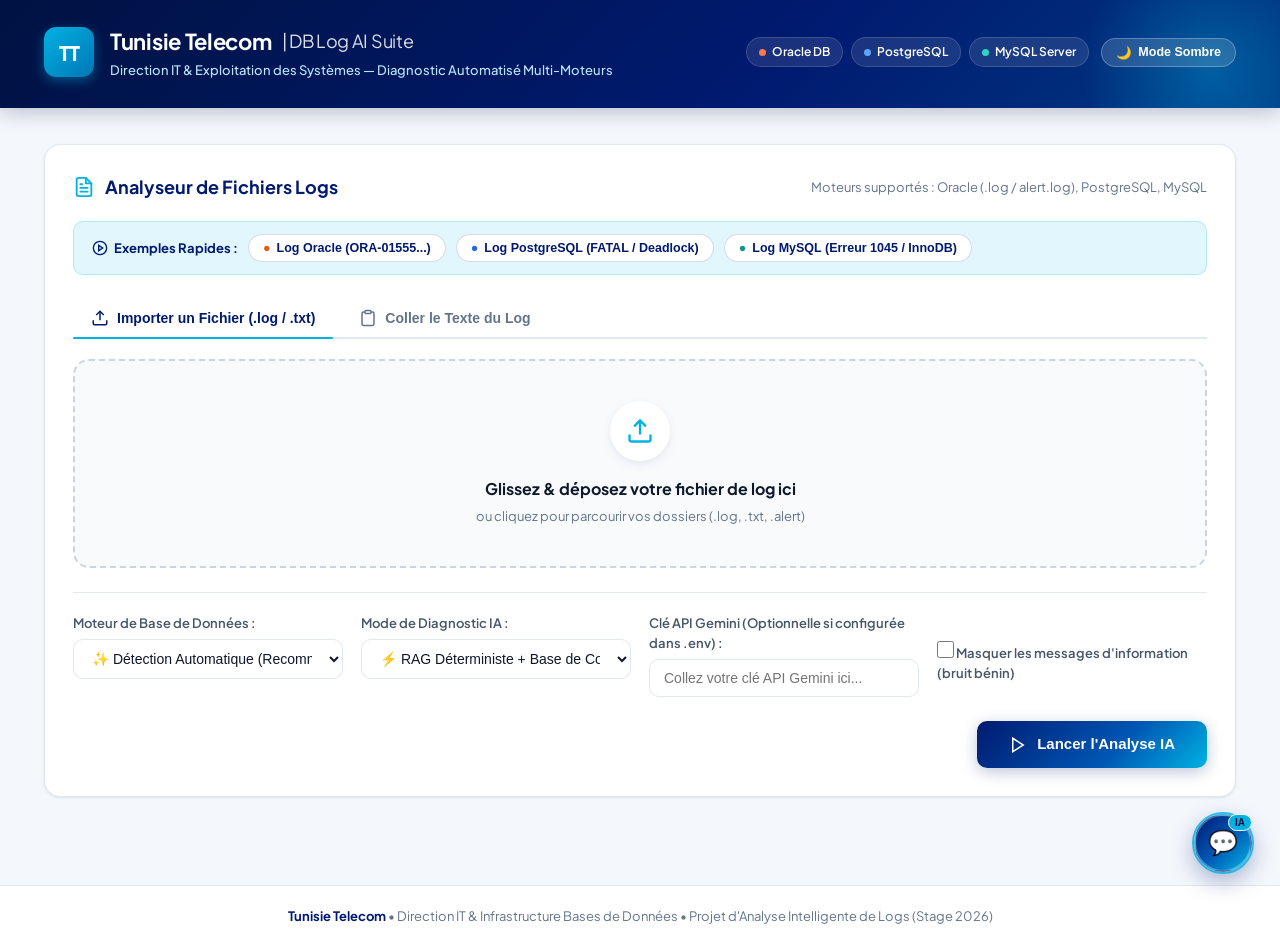
==== commit 88aee160: "feat: implement interactive DBA AI chatbot with dual modes (Gemini & FLAN-T5) and TT guardrails" ====
--- a/static/index.html
+++ b/static/index.html
@@ -248,6 +248,69 @@
     </div>
   </footer>
 
+  <!-- Floating Chatbot FAB Trigger -->
+  <button type="button" class="chatbot-fab" id="chatbot-fab" onclick="toggleChatbot()" title="Ouvrir l'Assistant DBA IA (Tunisie Telecom)">
+    <div class="chatbot-fab-pulse"></div>
+    <span class="chatbot-fab-icon">💬</span>
+    <span class="chatbot-fab-badge">IA</span>
+  </button>
+
+  <!-- Interactive Chatbot Window -->
+  <div class="chatbot-window" id="chatbot-window" style="display: none;">
+    <div class="chatbot-header">
+      <div class="chatbot-header-info">
+        <div class="chatbot-avatar">TT</div>
+        <div>
+          <h4>Assistant IA DBA</h4>
+          <div class="chatbot-status"><span class="status-dot"></span> En ligne • Tunisie Telecom</div>
+        </div>
+      </div>
+      <div class="chatbot-header-actions">
+        <select id="chat-mode-select" class="chat-mode-dropdown" title="Choisir le moteur d'IA pour le Chat">
+          <option value="gemini" selected>🌐 Mode Gemini</option>
+          <option value="t5">🧠 Mode FLAN-T5 (Local)</option>
+        </select>
+        <button type="button" class="btn-chat-header-icon" onclick="clearChatHistory()" title="Effacer l'historique de discussion">🗑️</button>
+        <button type="button" class="btn-chat-header-icon" onclick="toggleChatbot()" title="Fermer le chat">✕</button>
+      </div>
+    </div>
+
+    <!-- Quick Suggestion Chips -->
+    <div class="chat-suggestions-bar" id="chat-suggestions">
+      <button type="button" class="chat-chip" onclick="sendQuickPrompt('Comment corriger l\'erreur ORA-00060 (Deadlock) ?')">🔒 Erreur ORA-00060 ?</button>
+      <button type="button" class="chat-chip" onclick="sendQuickPrompt('Donne-moi le script SQL de remédiation pour agrandir le tablespace.')">📜 Script SQL Remédiation</button>
+      <button type="button" class="chat-chip" onclick="sendQuickPrompt('Explique-moi la cause racine des erreurs détectées dans le dernier log.')">🔍 Diagnostic du Log</button>
+      <button type="button" class="chat-chip" onclick="sendQuickPrompt('Quelles sont les bonnes pratiques DBA pour éviter ORA-01555 Snapshot too old ?')">⚡ Prévenir ORA-01555</button>
+    </div>
+
+    <!-- Messages Stream -->
+    <div class="chat-messages" id="chat-messages">
+      <div class="chat-msg assistant">
+        <div class="msg-bubble">
+          Bonjour ! Je suis <strong>TT-DBA Assistant</strong>, votre assistant spécialisé de Tunisie Telecom.
+          <br><br>
+          Posez-moi vos questions sur les erreurs de logs (Oracle, PostgreSQL, MySQL), demandez-moi des scripts SQL de correction, ou des explications sur le dernier log analysé.
+        </div>
+      </div>
+    </div>
+
+    <!-- Typing Indicator -->
+    <div class="chat-typing-indicator" id="chat-typing" style="display: none;">
+      <span class="typing-dot"></span>
+      <span class="typing-dot"></span>
+      <span class="typing-dot"></span>
+      <span style="font-size: 11.5px; margin-left: 6px; color: var(--text-muted);">TT Assistant rédige la réponse...</span>
+    </div>
+
+    <!-- Chat Input Form -->
+    <form class="chat-input-area" id="chat-form" onsubmit="handleChatSubmit(event)">
+      <textarea id="chat-input" class="chat-textarea" placeholder="Posez une question technique DBA (ex: script SQL pour ORA-01555)..." rows="1" onkeydown="handleChatKeyDown(event)"></textarea>
+      <button type="submit" class="btn-chat-send" id="btn-chat-send" title="Envoyer le message">
+        <svg width="18" height="18" viewBox="0 0 24 24" fill="none" stroke="currentColor" stroke-width="2"><line x1="22" y1="2" x2="11" y2="13"></line><polygon points="22 2 15 22 11 13 2 9 22 2"></polygon></svg>
+      </button>
+    </form>
+  </div>
+
   <!-- Main JavaScript App -->
   <script src="/static/js/app.js"></script>
 </body>
--- a/static/css/style.css
+++ b/static/css/style.css
@@ -77,18 +77,52 @@
   --border-focus: #00D2FF;
 
   --tt-cyan-light: rgba(0, 178, 226, 0.16);
-  --color-error-bg: rgba(220, 38, 38, 0.18);
-  --color-error-border: rgba(239, 68, 68, 0.4);
-  --color-warning-bg: rgba(217, 119, 6, 0.18);
-  --color-warning-border: rgba(245, 158, 11, 0.4);
-  --color-success-bg: rgba(5, 150, 105, 0.18);
-  --color-success-border: rgba(16, 185, 129, 0.4);
-  --color-info-bg: rgba(2, 132, 199, 0.18);
-  --color-info-border: rgba(56, 189, 248, 0.4);
+  --color-error-bg: rgba(220, 38, 38, 0.22);
+  --color-error-border: rgba(239, 68, 68, 0.45);
+  --color-warning-bg: rgba(217, 119, 6, 0.22);
+  --color-warning-border: rgba(245, 158, 11, 0.45);
+  --color-success-bg: rgba(5, 150, 105, 0.22);
+  --color-success-border: rgba(16, 185, 129, 0.45);
+  --color-info-bg: rgba(2, 132, 199, 0.22);
+  --color-info-border: rgba(56, 189, 248, 0.45);
 
   --shadow-sm: 0 1px 3px rgba(0, 0, 0, 0.3);
   --shadow-md: 0 4px 14px -2px rgba(0, 0, 0, 0.4);
   --shadow-lg: 0 10px 25px -3px rgba(0, 0, 0, 0.6);
+}
+
+[data-theme="dark"] .card-title {
+  color: #F8FAFC;
+}
+
+[data-theme="dark"] .card-header span {
+  color: #94A3B8;
+}
+
+[data-theme="dark"] .sample-bar {
+  background: #131E3A;
+  border-color: #334155;
+}
+
+[data-theme="dark"] .sample-bar-label {
+  color: #38BDF8;
+}
+
+[data-theme="dark"] .tab-btn {
+  color: #94A3B8;
+}
+
+[data-theme="dark"] .tab-btn:hover {
+  color: #F8FAFC;
+}
+
+[data-theme="dark"] .tab-btn.active {
+  color: #38BDF8;
+}
+
+[data-theme="dark"] .control-group label,
+[data-theme="dark"] .checkbox-label {
+  color: #E2E8F0;
 }
 
 [data-theme="dark"] .footer {
@@ -123,20 +157,89 @@
 
 [data-theme="dark"] .dropzone-icon {
   background: #1C2541;
+  color: #38BDF8;
 }
 
 [data-theme="dark"] .dropzone-title {
   color: #F8FAFC;
 }
 
+[data-theme="dark"] .dropzone-hint {
+  color: #94A3B8;
+}
+
+[data-theme="dark"] .selected-file-pill {
+  background: #131E3A;
+  color: #38BDF8;
+  border-color: #38BDF8;
+}
+
+[data-theme="dark"] .finding-card {
+  background: #1C2541 !important;
+  border-color: #334155 !important;
+}
+
+[data-theme="dark"] .finding-body {
+  background: #1C2541 !important;
+  color: #F8FAFC !important;
+}
+
 [data-theme="dark"] .finding-header {
-  background: #151D33;
+  background: #151D33 !important;
+  border-color: #334155 !important;
 }
 
 [data-theme="dark"] .finding-code-badge {
-  background: #0B132B;
-  color: #38BDF8;
-  border-color: #334155;
+  background: #0B132B !important;
+  color: #38BDF8 !important;
+  border-color: #334155 !important;
+}
+
+[data-theme="dark"] .diagnosis-label {
+  color: #38BDF8 !important;
+}
+
+[data-theme="dark"] .diagnosis-text {
+  color: #F8FAFC !important;
+}
+
+[data-theme="dark"] .solution-box {
+  background: rgba(5, 150, 105, 0.16) !important;
+  border-color: rgba(16, 185, 129, 0.35) !important;
+}
+
+[data-theme="dark"] .solution-box .diagnosis-label {
+  color: #34D399 !important;
+}
+
+[data-theme="dark"] .solution-box .diagnosis-text {
+  color: #D1FAE5 !important;
+}
+
+[data-theme="dark"] .tag.tag-count {
+  background: rgba(0, 178, 226, 0.2) !important;
+  color: #38BDF8 !important;
+  border-color: rgba(0, 178, 226, 0.4) !important;
+}
+
+[data-theme="dark"] .tag.tag-real {
+  background: rgba(220, 38, 38, 0.25) !important;
+  color: #F87171 !important;
+  border-color: rgba(239, 68, 68, 0.4) !important;
+}
+
+[data-theme="dark"] .tag.tag-info {
+  background: rgba(148, 163, 184, 0.2) !important;
+  color: #CBD5E1 !important;
+  border-color: rgba(148, 163, 184, 0.4) !important;
+}
+
+[data-theme="dark"] .finding-tags span {
+  color: #CBD5E1 !important;
+}
+
+[data-theme="dark"] .btn-toggle-context {
+  color: #38BDF8 !important;
 }
 
 [data-theme="dark"] .btn-filter,
@@ -155,6 +258,29 @@
 [data-theme="dark"] .engine-banner,
 [data-theme="dark"] .kpi-card {
   background: #1C2541;
+}
+
+[data-theme="dark"] .engine-text h3,
+[data-theme="dark"] .kpi-data .kpi-num {
+  color: #F8FAFC;
+}
+
+[data-theme="dark"] .engine-text p,
+[data-theme="dark"] .kpi-data .kpi-label {
+  color: #94A3B8;
+}
+
+[data-theme="dark"] .confidence-gauge {
+  background: #131E3A;
+  border-color: #334155;
+}
+
+[data-theme="dark"] .confidence-value {
+  color: #38BDF8;
+}
+
+[data-theme="dark"] .solution-box .diagnosis-label {
+  color: #34D399;
 }
 
 [data-theme="dark"] .solution-box .diagnosis-text {
@@ -875,7 +1001,7 @@
    Error Diagnostic Cards
    ========================================================================== */
 .finding-card {
-  background: #FFFFFF;
+  background: var(--bg-card);
   border: 1px solid var(--border-color);
   border-radius: var(--radius-lg);
   margin-bottom: 18px;
@@ -899,7 +1025,7 @@
 
 .finding-header {
   padding: 16px 20px;
-  background: #FAFAFC;
+  background: var(--bg-card-subtle);
   border-bottom: 1px solid var(--border-color);
   display: flex;
   justify-content: space-between;
@@ -1046,7 +1172,421 @@
   color: var(--tt-navy);
 }
 
-/* Responsive */
+/* ==========================================================================
+   Interactive DBA AI Chatbot Widget (Tunisie Telecom)
+   ========================================================================== */
+.chatbot-fab {
+  position: fixed;
+  bottom: 28px;
+  right: 28px;
+  width: 58px;
+  height: 58px;
+  border-radius: 50%;
+  background: linear-gradient(135deg, var(--tt-navy) 0%, var(--tt-blue) 50%, var(--tt-cyan) 100%);
+  border: 2px solid rgba(255, 255, 255, 0.3);
+  color: #FFFFFF;
+  font-size: 24px;
+  cursor: pointer;
+  display: flex;
+  align-items: center;
+  justify-content: center;
+  box-shadow: 0 8px 25px rgba(0, 26, 112, 0.35);
+  z-index: 9999;
+  transition: var(--transition);
+}
+
+.chatbot-fab:hover {
+  transform: translateY(-3px) scale(1.06);
+  box-shadow: 0 12px 30px rgba(0, 178, 226, 0.45);
+}
+
+.chatbot-fab-pulse {
+  position: absolute;
+  top: -4px;
+  left: -4px;
+  right: -4px;
+  bottom: -4px;
+  border-radius: 50%;
+  border: 2px solid var(--tt-cyan);
+  opacity: 0.8;
+  animation: fabPulse 2s cubic-bezier(0.4, 0, 0.6, 1) infinite;
+  pointer-events: none;
+}
+
+@keyframes fabPulse {
+  0% { transform: scale(0.95); opacity: 0.8; }
+  70% { transform: scale(1.25); opacity: 0; }
+  100% { transform: scale(1.25); opacity: 0; }
+}
+
+.chatbot-fab-badge {
+  position: absolute;
+  top: -2px;
+  right: -2px;
+  background: var(--tt-cyan);
+  color: #001242;
+  font-size: 10px;
+  font-weight: 800;
+  padding: 2px 6px;
+  border-radius: var(--radius-full);
+  border: 1.5px solid #FFFFFF;
+  line-height: 1.1;
+}
+
+/* Chatbot Floating Window */
+.chatbot-window {
+  position: fixed;
+  bottom: 96px;
+  right: 28px;
+  width: 410px;
+  height: 560px;
+  max-width: calc(100vw - 36px);
+  max-height: calc(100vh - 120px);
+  background: var(--bg-card);
+  border: 1px solid var(--border-color);
+  border-radius: var(--radius-lg);
+  box-shadow: 0 16px 40px rgba(0, 26, 112, 0.22);
+  display: flex;
+  flex-direction: column;
+  z-index: 9999;
+  overflow: hidden;
+  animation: chatSlideUp 0.3s cubic-bezier(0.4, 0, 0.2, 1);
+}
+
+@keyframes chatSlideUp {
+  from { opacity: 0; transform: translateY(20px) scale(0.96); }
+  to { opacity: 1; transform: translateY(0) scale(1); }
+}
+
+.chatbot-header {
+  background: linear-gradient(135deg, var(--tt-navy-dark) 0%, var(--tt-navy) 100%);
+  color: #FFFFFF;
+  padding: 14px 16px;
+  display: flex;
+  justify-content: space-between;
+  align-items: center;
+  gap: 10px;
+  border-bottom: 1px solid rgba(255, 255, 255, 0.1);
+}
+
+.chatbot-header-info {
+  display: flex;
+  align-items: center;
+  gap: 10px;
+}
+
+.chatbot-avatar {
+  width: 34px;
+  height: 34px;
+  border-radius: 8px;
+  background: linear-gradient(135deg, var(--tt-cyan) 0%, #0077B6 100%);
+  color: #FFFFFF;
+  font-weight: 800;
+  font-size: 13px;
+  display: flex;
+  align-items: center;
+  justify-content: center;
+}
+
+.chatbot-header-info h4 {
+  font-size: 14px;
+  font-weight: 700;
+  line-height: 1.2;
+}
+
+.chatbot-status {
+  font-size: 11px;
+  color: #BAE6FD;
+  display: flex;
+  align-items: center;
+  gap: 5px;
+}
+
+.status-dot {
+  width: 6px;
+  height: 6px;
+  background: #10B981;
+  border-radius: 50%;
+  display: inline-block;
+}
+
+.chatbot-header-actions {
+  display: flex;
+  align-items: center;
+  gap: 6px;
+}
+
+.chat-mode-dropdown {
+  background: rgba(255, 255, 255, 0.15);
+  border: 1px solid rgba(255, 255, 255, 0.25);
+  color: #FFFFFF;
+  font-size: 11.5px;
+  font-weight: 600;
+  padding: 4px 8px;
+  border-radius: var(--radius-sm);
+  cursor: pointer;
+}
+
+.chat-mode-dropdown option {
+  background: #001A70;
+  color: #FFFFFF;
+}
+
+.btn-chat-header-icon {
+  background: rgba(255, 255, 255, 0.15);
+  border: none;
+  color: #FFFFFF;
+  width: 26px;
+  height: 26px;
+  border-radius: 6px;
+  display: flex;
+  align-items: center;
+  justify-content: center;
+  font-size: 12px;
+  cursor: pointer;
+  transition: var(--transition);
+}
+
+.btn-chat-header-icon:hover {
+  background: rgba(255, 255, 255, 0.3);
+}
+
+/* Quick Suggestion Chips */
+.chat-suggestions-bar {
+  display: flex;
+  gap: 6px;
+  padding: 8px 12px;
+  background: var(--bg-card-subtle);
+  border-bottom: 1px solid var(--border-color);
+  overflow-x: auto;
+  white-space: nowrap;
+}
+
+.chat-suggestions-bar::-webkit-scrollbar {
+  height: 3px;
+}
+
+.chat-chip {
+  background: #FFFFFF;
+  border: 1px solid var(--border-color);
+  color: var(--tt-navy);
+  font-size: 11.5px;
+  font-weight: 600;
+  padding: 4px 10px;
+  border-radius: var(--radius-full);
+  cursor: pointer;
+  flex-shrink: 0;
+  transition: var(--transition);
+}
+
+.chat-chip:hover {
+  background: var(--tt-cyan);
+  color: #001242;
+  border-color: var(--tt-cyan);
+}
+
+/* Messages Stream */
+.chat-messages {
+  flex: 1;
+  padding: 16px;
+  overflow-y: auto;
+  display: flex;
+  flex-direction: column;
+  gap: 12px;
+  background: var(--bg-card);
+}
+
+.chat-msg {
+  display: flex;
+  flex-direction: column;
+  max-width: 88%;
+}
+
+.chat-msg.user {
+  align-self: flex-end;
+}
+
+.chat-msg.assistant {
+  align-self: flex-start;
+}
+
+.msg-bubble {
+  padding: 10px 14px;
+  font-size: 13.5px;
+  line-height: 1.5;
+  word-break: break-word;
+}
+
+.chat-msg.user .msg-bubble {
+  background: linear-gradient(135deg, var(--tt-navy) 0%, var(--tt-blue) 100%);
+  color: #FFFFFF;
+  border-radius: 14px 14px 3px 14px;
+  box-shadow: var(--shadow-sm);
+}
+
+.chat-msg.assistant .msg-bubble {
+  background: var(--bg-card-subtle);
+  color: var(--text-primary);
+  border: 1px solid var(--border-color);
+  border-radius: 14px 14px 14px 3px;
+}
+
+.msg-bubble pre {
+  margin: 8px 0;
+  background: #0F172A;
+  color: #E2E8F0;
+  padding: 10px 12px;
+  border-radius: var(--radius-sm);
+  font-family: 'JetBrains Mono', monospace;
+  font-size: 12px;
+  overflow-x: auto;
+  position: relative;
+}
+
+.msg-bubble code {
+  font-family: 'JetBrains Mono', monospace;
+  font-size: 12px;
+}
+
+.copy-code-btn {
+  position: absolute;
+  top: 4px;
+  right: 4px;
+  background: rgba(255, 255, 255, 0.15);
+  color: #94A3B8;
+  border: none;
+  padding: 2px 6px;
+  border-radius: 4px;
+  font-size: 10px;
+  cursor: pointer;
+}
+
+.copy-code-btn:hover {
+  color: #FFFFFF;
+  background: rgba(255, 255, 255, 0.3);
+}
+
+/* Typing Indicator */
+.chat-typing-indicator {
+  padding: 6px 16px;
+  display: flex;
+  align-items: center;
+  gap: 4px;
+  background: var(--bg-card);
+}
+
+.typing-dot {
+  width: 6px;
+  height: 6px;
+  background: var(--tt-cyan);
+  border-radius: 50%;
+  animation: typingBounce 1.4s infinite ease-in-out both;
+}
+
+.typing-dot:nth-child(1) { animation-delay: -0.32s; }
+.typing-dot:nth-child(2) { animation-delay: -0.16s; }
+
+@keyframes typingBounce {
+  0%, 80%, 100% { transform: scale(0.6); opacity: 0.4; }
+  40% { transform: scale(1); opacity: 1; }
+}
+
+/* Chat Input Footer */
+.chat-input-area {
+  padding: 10px 14px;
+  background: var(--bg-card);
+  border-top: 1px solid var(--border-color);
+  display: flex;
+  align-items: center;
+  gap: 8px;
+}
+
+.chat-textarea {
+  flex: 1;
+  border: 1px solid var(--border-color);
+  border-radius: var(--radius-md);
+  padding: 8px 12px;
+  font-family: inherit;
+  font-size: 13px;
+  color: var(--text-primary);
+  background: var(--bg-card-subtle);
+  resize: none;
+  max-height: 80px;
+  line-height: 1.4;
+  outline: none;
+  transition: var(--transition);
+}
+
+.chat-textarea:focus {
+  border-color: var(--tt-cyan);
+  background: var(--bg-card);
+  box-shadow: 0 0 0 2px var(--tt-cyan-glow);
+}
+
+.btn-chat-send {
+  width: 36px;
+  height: 36px;
+  border-radius: 50%;
+  background: var(--tt-cyan);
+  border: none;
+  color: #001242;
+  display: flex;
+  align-items: center;
+  justify-content: center;
+  cursor: pointer;
+  flex-shrink: 0;
+  transition: var(--transition);
+}
+
+.btn-chat-send:hover {
+  background: #00D2FF;
+  transform: scale(1.08);
+}
+
+.btn-chat-send:disabled {
+  opacity: 0.5;
+  cursor: not-allowed;
+  transform: none;
+}
+
+/* Dark Mode Overrides for Chatbot */
+[data-theme="dark"] .chatbot-window {
+  background: #1C2541;
+  border-color: #334155;
+}
+
+[data-theme="dark"] .chat-suggestions-bar,
+[data-theme="dark"] .chat-messages,
+[data-theme="dark"] .chat-typing-indicator,
+[data-theme="dark"] .chat-input-area {
+  background: #1C2541;
+  border-color: #334155;
+}
+
+[data-theme="dark"] .chat-chip {
+  background: #131E3A;
+  color: #38BDF8;
+  border-color: #334155;
+}
+
+[data-theme="dark"] .chat-chip:hover {
+  background: var(--tt-cyan);
+  color: #001242;
+}
+
+[data-theme="dark"] .chat-msg.assistant .msg-bubble {
+  background: #131E3A;
+  color: #F8FAFC;
+  border-color: #334155;
+}
+
+[data-theme="dark"] .chat-textarea {
+  background: #131E3A;
+  color: #F8FAFC;
+  border-color: #334155;
+}
+
+/* Responsive adjustments */
 @media (max-width: 768px) {
   .header-content {
     flex-direction: column;
@@ -1059,4 +1599,10 @@
   .search-input {
     width: 100%;
   }
-}
+  .chatbot-window {
+    width: calc(100vw - 24px);
+    right: 12px;
+    bottom: 80px;
+    height: 480px;
+  }
+}
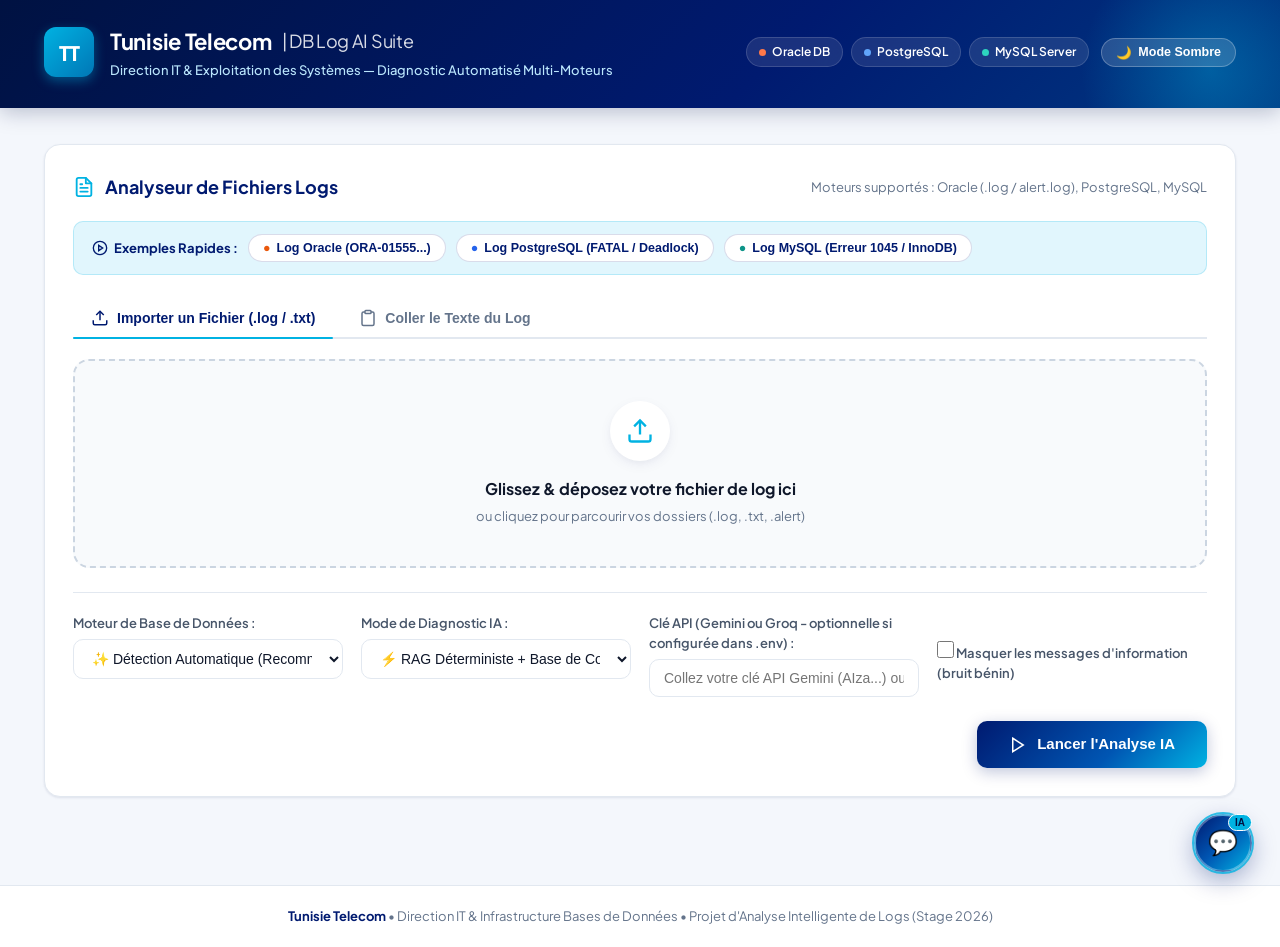
==== commit cb4fa154: "feat: add Groq LLaMA-3.3 mode with cascading fallback chain (Gemini -> Groq -> Local KB)" ====
--- a/static/index.html
+++ b/static/index.html
@@ -118,13 +118,14 @@
             <select id="mode-select" class="select-input" onchange="handleModeChange(this.value)">
               <option value="mock" selected>⚡ RAG Déterministe + Base de Connaissances (Instantané)</option>
               <option value="gemini">🌐 Mode Hybride LLM (Google Gemini API)</option>
+              <option value="groq">🚀 Mode Ultra-Rapide LLM (Groq LLaMA-3.3)</option>
               <option value="t5">🧠 Modèle FLAN-T5 Fine-Tuné (Local)</option>
             </select>
           </div>
 
           <div class="control-group" id="api-key-group">
-            <label for="api-key-input">Clé API Gemini (Optionnelle si configurée dans .env) :</label>
-            <input type="password" id="api-key-input" class="select-input" placeholder="Collez votre clé API Gemini ici..." onchange="saveApiKey(this.value)">
+            <label for="api-key-input">Clé API (Gemini ou Groq - optionnelle si configurée dans .env) :</label>
+            <input type="password" id="api-key-input" class="select-input" placeholder="Collez votre clé API Gemini (AIza...) ou Groq (gsk_...)" onchange="saveApiKey(this.value)">
           </div>
 
           <div class="control-group">
@@ -268,6 +269,7 @@
       <div class="chatbot-header-actions">
         <select id="chat-mode-select" class="chat-mode-dropdown" title="Choisir le moteur d'IA pour le Chat">
           <option value="gemini" selected>🌐 Mode Gemini</option>
+          <option value="groq">🚀 Mode Groq (LLaMA-3.3)</option>
           <option value="t5">🧠 Mode FLAN-T5 (Local)</option>
         </select>
         <button type="button" class="btn-chat-header-icon" onclick="clearChatHistory()" title="Effacer l'historique de discussion">🗑️</button>
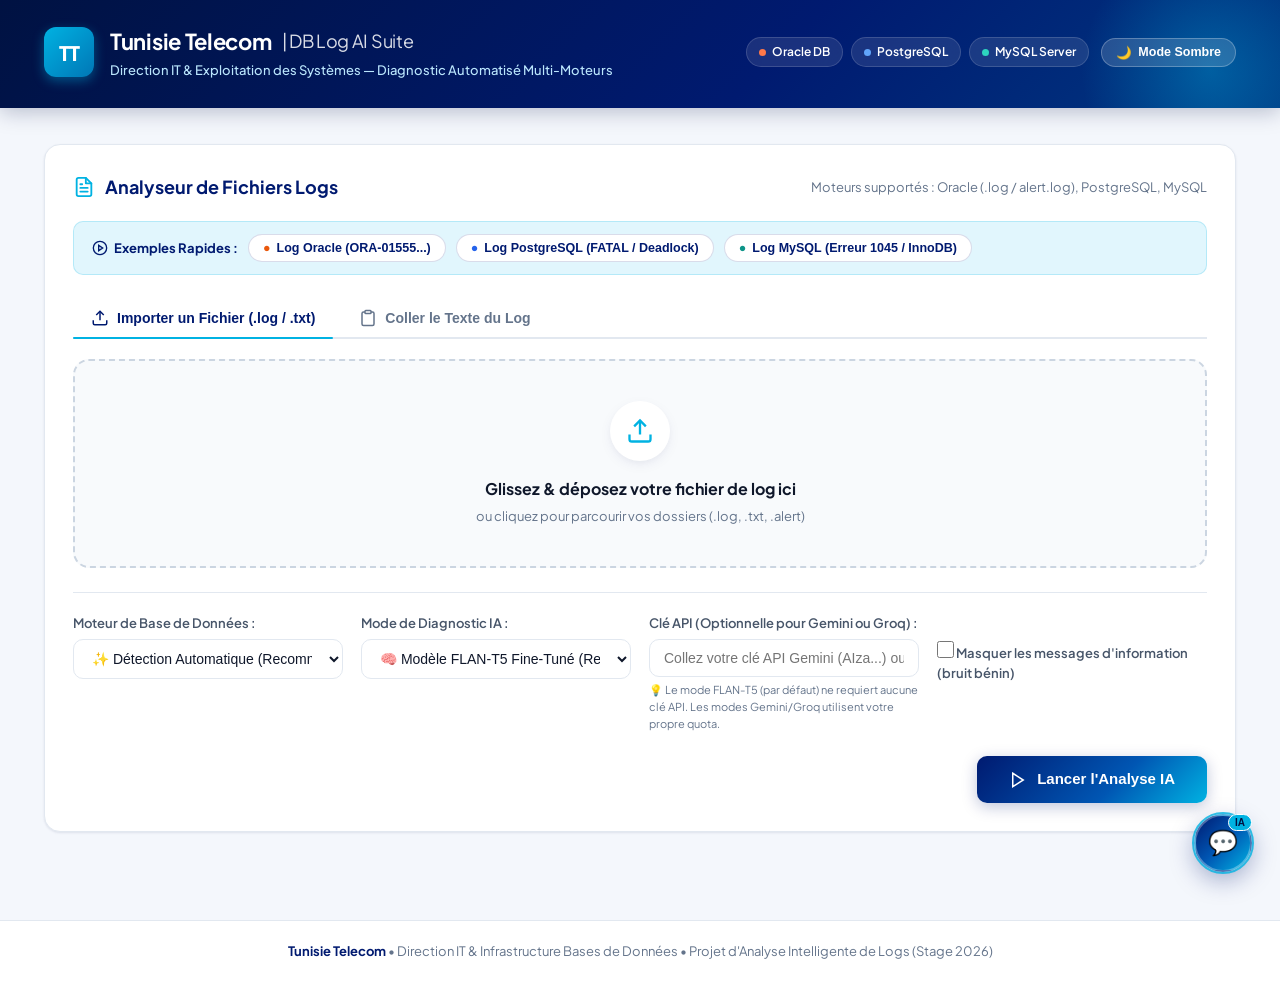
==== commit 31532254: "fix(deployment): add cpu torch/transformers dependencies, unignore ML classifier, add HF Hub fallbac" ====
--- a/static/index.html
+++ b/static/index.html
@@ -116,16 +116,17 @@
           <div class="control-group">
             <label for="mode-select">Mode de Diagnostic IA :</label>
             <select id="mode-select" class="select-input" onchange="handleModeChange(this.value)">
-              <option value="mock" selected>⚡ RAG Déterministe + Base de Connaissances (Instantané)</option>
-              <option value="gemini">🌐 Mode Hybride LLM (Google Gemini API)</option>
-              <option value="groq">🚀 Mode Ultra-Rapide LLM (Groq LLaMA-3.3)</option>
-              <option value="t5">🧠 Modèle FLAN-T5 Fine-Tuné (Local)</option>
+              <option value="t5" selected>🧠 Modèle FLAN-T5 Fine-Tuné (Recommandé • Local / Déployé)</option>
+              <option value="mock">⚡ RAG Déterministe + Base de Connaissances (Instantané)</option>
+              <option value="gemini">🌐 Mode Hybride LLM (Google Gemini API • Clé requise)</option>
+              <option value="groq">🚀 Mode Ultra-Rapide LLM (Groq LLaMA-3.3 • Clé requise)</option>
             </select>
           </div>
 
           <div class="control-group" id="api-key-group">
-            <label for="api-key-input">Clé API (Gemini ou Groq - optionnelle si configurée dans .env) :</label>
+            <label for="api-key-input">Clé API (Optionnelle pour Gemini ou Groq) :</label>
             <input type="password" id="api-key-input" class="select-input" placeholder="Collez votre clé API Gemini (AIza...) ou Groq (gsk_...)" onchange="saveApiKey(this.value)">
+            <small style="display:block; margin-top:4px; font-size:11px; color:var(--text-muted);">💡 Le mode FLAN-T5 (par défaut) ne requiert aucune clé API. Les modes Gemini/Groq utilisent votre propre quota.</small>
           </div>
 
           <div class="control-group">
@@ -268,9 +269,9 @@
       </div>
       <div class="chatbot-header-actions">
         <select id="chat-mode-select" class="chat-mode-dropdown" title="Choisir le moteur d'IA pour le Chat">
-          <option value="gemini" selected>🌐 Mode Gemini</option>
-          <option value="groq">🚀 Mode Groq (LLaMA-3.3)</option>
-          <option value="t5">🧠 Mode FLAN-T5 (Local)</option>
+          <option value="t5" selected>🧠 Mode FLAN-T5 (Local / Base)</option>
+          <option value="gemini">🌐 Mode Gemini (Clé requise)</option>
+          <option value="groq">🚀 Mode Groq (Clé requise)</option>
         </select>
         <button type="button" class="btn-chat-header-icon" onclick="clearChatHistory()" title="Effacer l'historique de discussion">🗑️</button>
         <button type="button" class="btn-chat-header-icon" onclick="toggleChatbot()" title="Fermer le chat">✕</button>
